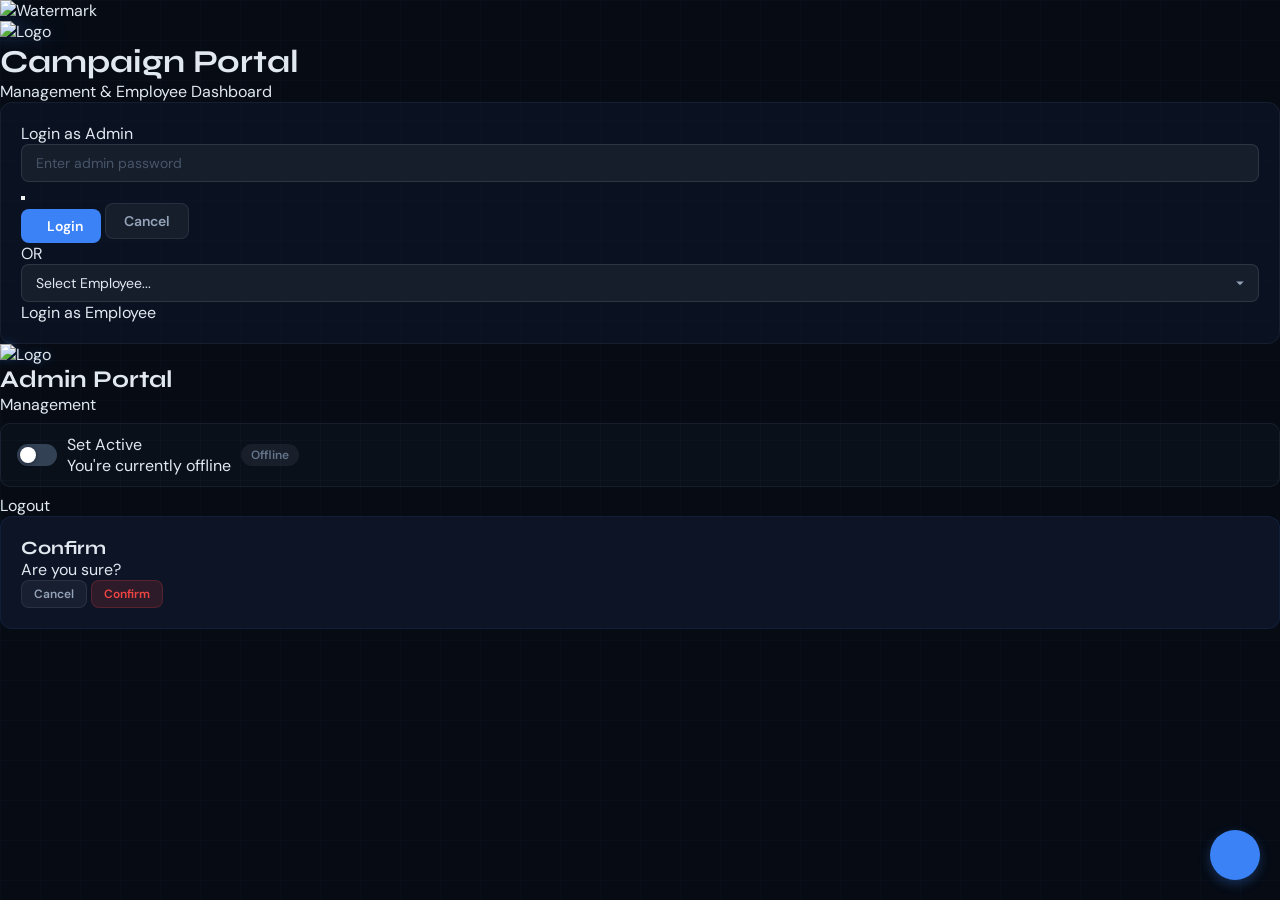
==== index.html @ 9f7673e8 "Update index.html" ====
<!DOCTYPE html>
<html lang="en" dir="ltr">
<head>
<meta charset="UTF-8">
<meta name="viewport" content="width=device-width, initial-scale=1.0, viewport-fit=cover">
<meta name="mobile-web-app-capable" content="yes">
<meta name="apple-mobile-web-app-capable" content="yes">
<meta name="apple-mobile-web-app-status-bar-style" content="black-translucent">
<title>Campaign Portal</title>
<link rel="icon" type="image/png" sizes="192x192" href="https://cdn.jsdelivr.net/gh/nationsskyreports-rgb/camp_portal@main/icon-192.png">
<link rel="apple-touch-icon" href="https://cdn.jsdelivr.net/gh/nationsskyreports-rgb/camp_portal@main/icon-192.png">
<script src="https://cdn.tailwindcss.com"></script>
<script src="https://unpkg.com/lucide@latest/dist/umd/lucide.js"></script>
<script src="https://cdn.jsdelivr.net/npm/@supabase/supabase-js@2"></script>
<script src="https://cdn.sheetjs.com/xlsx-0.20.1/package/dist/xlsx.full.min.js"></script>
<link href="https://fonts.googleapis.com/css2?family=DM+Sans:wght@300;400;500;600;700&family=Syne:wght@400;500;600;700;800&display=swap" rel="stylesheet">
<link rel="stylesheet" href="css/main.css">
</head>
<body class="grid-bg">

<div class="sidebar-overlay" id="sidebar-overlay" onclick="closeMobileSidebar()"></div>
<div class="mobile-menu-btn" id="mobile-menu-btn" onclick="openMobileSidebar()">
  <i data-lucide="menu" class="w-5 h-5 text-slate-300"></i>
</div>
<div id="mobile-topbar-title" style="display:none" class="fixed top-0 left-12 right-4 h-[52px] z-44 items-center justify-center pointer-events-none">
  <span class="text-sm font-bold text-white" style="font-family:'Syne',sans-serif" id="mobile-page-title">Campaign Portal</span>
</div>
<div id="toast-container" class="fixed top-4 right-4 z-[100] flex flex-col gap-2"></div>

<!-- LOGIN -->
<!-- ── App Loading Overlay ── -->
<div id="app-loading" style="position:fixed;inset:0;background:#0b1120;display:flex;flex-direction:column;align-items:center;justify-content:center;z-index:9999;transition:opacity .3s">
  <img src="icon-192.png" alt="NOS" style="width:60px;height:60px;border-radius:18px;margin-bottom:20px;box-shadow:0 4px 24px rgba(0,0,0,.4)">
  <div style="width:32px;height:32px;border:3px solid rgba(59,130,246,.2);border-top:3px solid #3b82f6;border-radius:50%;animation:spin .7s linear infinite"></div>
  <p style="color:#475569;font-size:12px;margin-top:14px;font-family:system-ui">Loading...</p>
</div>

<div id="login-screen" class="min-h-screen flex items-center justify-center p-4 relative overflow-hidden">
  <div class="absolute inset-0 flex items-center justify-center pointer-events-none opacity-[0.07] scale-[1.8] rotate-12">
    <img src="https://cdn.jsdelivr.net/gh/nationsskyreports-rgb/camp_portal@main/icon-512.png" alt="Watermark" class="w-full max-w-2xl object-contain" style="mix-blend-mode:lighten;">
  </div>
  <div class="w-full max-w-md fade-in relative z-10">
    <div class="text-center mb-10 flex flex-col items-center">
      <div class="relative mb-6">
        <div class="absolute inset-0 bg-blue-500/10 blur-2xl rounded-full scale-125"></div>
        <img src="https://cdn.jsdelivr.net/gh/nationsskyreports-rgb/camp_portal@main/icon-512.png" alt="Logo" class="relative w-24 h-24 object-contain" style="mix-blend-mode:lighten;filter:drop-shadow(0 0 10px rgba(59,130,246,0.4));">
      </div>
      <h1 class="text-4xl font-extrabold text-white mb-2 tracking-tight" style="font-family:'Syne',sans-serif">Campaign Portal</h1>
      <div class="h-1 w-12 bg-blue-500 rounded-full mb-3"></div>
      <p class="text-slate-400 text-xs font-medium uppercase tracking-[0.2em]">Management & Employee Dashboard</p>
    </div>
    <div class="card" style="background:rgba(13,22,40,0.7);backdrop-filter:blur(12px);-webkit-backdrop-filter:blur(12px);border:1px solid rgba(255,255,255,0.05);">
      <div class="space-y-3">
        <div id="admin-btn" onclick="showAdminPass()" class="w-full flex items-center justify-center gap-3 p-4 rounded-xl bg-gradient-to-r from-blue-600 to-blue-700 text-white font-semibold cursor-pointer hover:from-blue-500 hover:to-blue-600 transition-all hover:scale-[1.02] active:scale-[0.98]">
          <i data-lucide="shield-check" class="w-5 h-5"></i>Login as Admin
        </div>
        <div id="admin-pass-area" class="hidden space-y-2">
          <div class="relative">
            <input id="admin-pass-input" type="password" class="input pr-11" placeholder="Enter admin password" onkeydown="if(event.key==='Enter')loginAsAdmin()">
            <button type="button" onclick="togglePassVis()" class="absolute right-3 top-1/2 -translate-y-1/2 text-slate-400 hover:text-slate-200 transition-colors">
              <i data-lucide="eye" class="w-4 h-4" id="pass-eye-icon"></i>
            </button>
          </div>
          <div class="flex gap-2">
            <button class="btn btn-primary flex-1" onclick="loginAsAdmin()"><i data-lucide="log-in" class="w-4 h-4"></i>Login</button>
            <button class="btn btn-ghost" onclick="hideAdminPass()">Cancel</button>
          </div>
        </div>
        <div class="flex items-center gap-3 my-2"><div class="flex-1 h-px bg-white/10"></div><span class="text-xs text-slate-500">OR</span><div class="flex-1 h-px bg-white/10"></div></div>
        <select id="employee-select" class="input text-center"><option value="">Select Employee...</option></select>
        <div onclick="loginAsEmployee()" class="w-full flex items-center justify-center gap-3 p-4 rounded-xl bg-white/5 border border-white/10 text-slate-300 font-semibold cursor-pointer hover:bg-white/10 hover:text-white transition-all hover:scale-[1.02] active:scale-[0.98]">
          <i data-lucide="user" class="w-5 h-5"></i>Login as Employee
        </div>
      </div>
    </div>
  </div>
</div>

<!-- APP SHELL -->
<div id="app-shell" class="hidden min-h-screen flex">
  <aside id="sidebar" class="w-64 min-h-screen border-r border-white/5 bg-[#080e1a] flex flex-col fixed left-0 top-0 bottom-0 z-50">
    <div class="p-5 border-b border-white/5">
      <div class="flex items-center gap-3">
        <img src="https://cdn.jsdelivr.net/gh/nationsskyreports-rgb/camp_portal@main/icon-192.png" alt="Logo" class="w-9 h-9 object-contain" style="mix-blend-mode:lighten;filter:drop-shadow(0 0 4px rgba(59,130,246,0.3))">
        <div><h2 class="text-sm font-bold text-white leading-tight" id="sidebar-title">Admin Portal</h2><p class="text-[11px] text-slate-500" id="sidebar-subtitle">Management</p></div>
      </div>
    </div>
    <div id="active-toggle-area" class="hidden px-3 pt-3">
      <div id="active-toggle-btn" onclick="toggleActiveStatus()" class="active-toggle is-inactive">
        <div class="toggle-track off" id="toggle-track"><div class="toggle-thumb off" id="toggle-thumb"></div></div>
        <div class="flex-1 min-w-0">
          <p class="text-sm font-semibold" id="toggle-label">Set Active</p>
          <p class="text-[11px] text-slate-500" id="toggle-sublabel">You're currently offline</p>
        </div>
        <span class="badge" id="toggle-badge" style="background:rgba(100,116,139,0.15);color:#64748b">Offline</span>
      </div>
    </div>
    <nav id="sidebar-nav" class="flex-1 p-3 space-y-1 overflow-y-auto"></nav>
    <div class="p-4 border-t border-white/5">
      <div id="sidebar-user" class="flex items-center gap-3 mb-3"></div>
      <div onclick="logout()" class="flex items-center gap-2 text-slate-500 hover:text-red-400 cursor-pointer text-sm transition-colors">
        <i data-lucide="log-out" class="w-4 h-4"></i><span>Logout</span>
      </div>
    </div>
  </aside>
  <main id="main-content" class="flex-1 ml-64 p-6 min-h-screen"></main>
  <button onclick="toggleDarkMode()" class="mode-toggle" title="Toggle Dark/Light Mode"><i data-lucide="sun" class="w-6 h-6"></i></button>
</div>

<!-- CONFIRM DIALOG -->
<div id="confirm-overlay" class="hidden fixed inset-0 bg-black/60 z-[80] flex items-center justify-center p-4">
  <div class="card w-full max-w-sm border-red-500/20 fade-in">
    <h3 class="text-white font-bold mb-2" id="confirm-title">Confirm</h3>
    <p class="text-slate-400 text-sm mb-5" id="confirm-msg">Are you sure?</p>
    <div class="flex gap-2 justify-end">
      <button class="btn btn-ghost btn-sm" onclick="closeConfirm()">Cancel</button>
      <button class="btn btn-danger btn-sm" id="confirm-exec-btn" onclick="execConfirm()">Confirm</button>
    </div>
  </div>
</div>

<!-- COLUMN CONFIG MODAL -->
<div id="col-config-modal" class="modal-overlay" style="display:none" onclick="if(event.target===this)closeColConfig()">
  <div class="modal fade-in">
    <div class="modal-header">
      <h3 class="font-bold text-white">Configure Columns</h3>
      <button onclick="closeColConfig()" class="text-slate-400 hover:text-white"><i data-lucide="x" class="w-5 h-5"></i></button>
    </div>
    <div class="modal-body">
      <p class="text-xs text-slate-400 mb-4">Drag to reorder · Toggle visibility · Double-click label to rename</p>
      <div id="col-config-list" class="space-y-2 mb-6"></div>
      <div class="flex gap-2 flex-wrap">
        <button class="btn btn-primary flex-1" onclick="saveColConfig()"><i data-lucide="save" class="w-4 h-4"></i> Save Config</button>
        <button class="btn btn-ghost" onclick="addFormFieldsToConfig()" title="Add intake form fields to this config"><i data-lucide="file-input" class="w-4 h-4"></i> Add Form Fields</button>
        <button class="btn btn-ghost" onclick="addCustomColumn()"><i data-lucide="plus" class="w-4 h-4"></i> Add Column</button>
        <button class="btn btn-ghost" onclick="closeColConfig()">Cancel</button>
      </div>
    </div>
  </div>
</div>

<!-- JS FILES — Order matters! -->
<script src="js/config.js"></script>
<script src="js/state.js"></script>
<script src="js/utils.js"></script>
<script src="js/notifications.js"></script>
<script src="js/auth.js"></script>
<script src="js/columns.js"></script>
<script src="js/sidebar.js"></script>
<script src="js/page-dashboard.js"></script>
<script src="js/page-agent-performance.js"></script>
<script src="js/page-followup-reminders.js"></script>
<script src="js/page-campaigns.js"></script>
<script src="js/page-upload.js"></script>
<script src="js/page-qa.js"></script>
<script src="js/page-reports.js"></script>
<script src="js/page-team.js"></script>
<script src="js/page-clients.js"></script>
<script src="js/page-questions.js"></script>
<script src="js/page-notifications.js"></script>
<script src="js/page-cleanup.js"></script>
<script src="js/page-formtracking.js"></script>
<script src="js/audit.js"></script>
<script src="js/page-activity.js"></script>
<script src="js/page-teamqa.js"></script>
<script src="js/animations.js"></script>

<script>
// ── INIT ──
document.getElementById('mobile-menu-btn').style.display='none';

// Dark/Light mode on load
if(localStorage.getItem('darkMode')==='false'){
  document.body.classList.add('light-mode');
}

// Auto-refresh every 30s when logged in
setInterval(function(){
  if(!S.role)return;
  fetchAll().then(function(){
    buildSidebar();
    if(['dashboard','notifications','my-questions'].indexOf(S.currentPage)!==-1){
      renderPage();
    }
  });
},30000);

// Start
// Hide loading overlay
function hideLoader(){
  var el = document.getElementById('app-loading');
  if(!el) return;
  el.style.opacity = '0';
  el.style.pointerEvents = 'none';
  setTimeout(function(){ if(el) el.style.display='none'; }, 350);
}

// Safety fallback: if still loading after 6 seconds → show login
setTimeout(function(){
  var el = document.getElementById('app-loading');
  if(el && el.style.display !== 'none' && el.style.opacity !== '0'){
    hideLoader();
    var ls = document.getElementById('login-screen');
    if(ls) ls.classList.remove('hidden');
  }
}, 6000);

if (!restoreSession()) {
  initializeEmployeeList();
}
lucide.createIcons();
</script>
</body>
</html>
---- css/main.css ----
*{font-family:'DM Sans',sans-serif;margin:0;padding:0;box-sizing:border-box}
h1,h2,h3,h4,h5,h6{font-family:'Syne',sans-serif}
body{background:#060b14;color:#e2e8f0;min-height:100vh;overflow-x:hidden}
.card{background:rgba(13,22,40,0.95);border:1px solid rgba(59,130,246,0.1);border-radius:12px;padding:20px}
.card-hover{transition:all .2s ease}
.card-hover:hover{border-color:rgba(59,130,246,0.3);transform:translateY(-2px);box-shadow:0 12px 30px rgba(0,0,0,0.35)}
.badge{display:inline-flex;align-items:center;padding:3px 10px;border-radius:9999px;font-size:12px;font-weight:600;white-space:nowrap}
.badge-active{background:rgba(16,185,129,0.15);color:#10b981}
.badge-paused{background:rgba(245,158,11,0.15);color:#f59e0b}
.badge-ended{background:rgba(239,68,68,0.15);color:#ef4444}
.badge-new{background:rgba(59,130,246,0.15);color:#3b82f6}
.badge-contacted{background:rgba(139,92,246,0.15);color:#8b5cf6}
.badge-interested{background:rgba(245,158,11,0.15);color:#f59e0b}
.badge-closed{background:rgba(16,185,129,0.15);color:#10b981}
.badge-pending{background:rgba(245,158,11,0.15);color:#f59e0b}
.badge-answered{background:rgba(16,185,129,0.15);color:#10b981}
.btn{display:inline-flex;align-items:center;gap:8px;padding:8px 18px;border-radius:8px;font-weight:600;font-size:14px;cursor:pointer;border:none;transition:all 0.18s cubic-bezier(0.4,0,0.2,1);white-space:nowrap;position:relative;overflow:hidden}
.btn-primary{background:#3b82f6;color:#fff}
.btn-primary:hover{background:#2563eb;transform:translateY(-1px)}
.btn-success{background:#10b981;color:#fff}
.btn-success:hover{background:#059669}
.btn-danger{background:rgba(239,68,68,0.15);color:#ef4444;border:1px solid rgba(239,68,68,0.2)}
.btn-danger:hover{background:rgba(239,68,68,0.25)}
.btn-ghost{background:rgba(255,255,255,0.05);color:#94a3b8;border:1px solid rgba(255,255,255,0.08)}
.btn-ghost:hover{background:rgba(255,255,255,0.1);color:#e2e8f0}
.btn-sm{padding:5px 12px;font-size:12px}
.input{background:rgba(255,255,255,0.05);border:1px solid rgba(255,255,255,0.1);border-radius:8px;padding:9px 14px;color:#e2e8f0;font-size:14px;width:100%;outline:none;transition:border .2s}
.input:focus{border-color:#3b82f6}
.input::placeholder{color:#475569}
select.input{appearance:none;background-image:url("data:image/svg+xml,%3Csvg xmlns='http://www.w3.org/2000/svg' width='12' height='12' fill='%2394a3b8' viewBox='0 0 16 16'%3E%3Cpath d='M8 11L3 6h10z'/%3E%3C/svg%3E");background-repeat:no-repeat;background-position:right 12px center}
select.input option{background:#0d1628;color:#e2e8f0}
textarea.input{resize:vertical;min-height:70px}
.sidebar-item{display:flex;align-items:center;gap:12px;padding:10px 16px;border-radius:8px;cursor:pointer;transition:background 0.2s ease,color 0.2s ease,transform 0.15s ease;color:#64748b;font-size:14px;font-weight:500;border-left:3px solid transparent}
.sidebar-item:hover{background:rgba(255,255,255,0.05);color:#94a3b8;transform:translateX(2px)}
.sidebar-item.active{background:rgba(59,130,246,0.12);color:#3b82f6;border-left-color:#3b82f6}
.grid-bg{background-image:linear-gradient(rgba(59,130,246,0.03) 1px,transparent 1px),linear-gradient(90deg,rgba(59,130,246,0.03) 1px,transparent 1px);background-size:40px 40px}
.stat-card{position:relative;overflow:hidden}
.stat-card{transition:transform 0.2s ease,box-shadow 0.2s ease;cursor:default}
.stat-card:hover{transform:translateY(-2px);box-shadow:0 8px 30px rgba(0,0,0,0.3)}
.stat-card::after{content:'';position:absolute;top:-20px;right:-20px;width:80px;height:80px;border-radius:50%;opacity:0.08}
.stat-card.blue::after{background:#3b82f6}
.stat-card.green::after{background:#10b981}
.stat-card.amber::after{background:#f59e0b}
.stat-card.red::after{background:#ef4444}
.toast{padding:12px 20px;border-radius:10px;font-size:14px;font-weight:500;animation:slideIn 0.35s cubic-bezier(0.34,1.56,0.64,1);box-shadow:0 8px 32px rgba(0,0,0,0.45);max-width:360px;backdrop-filter:blur(8px)}
@keyframes slideIn{from{transform:translateX(100%);opacity:0}to{transform:translateX(0);opacity:1}}
@keyframes fadeIn{from{opacity:0;transform:translateY(10px)}to{opacity:1;transform:translateY(0)}}
.fade-in{animation:fadeIn .35s cubic-bezier(0.4,0,0.2,1) forwards}
@keyframes ripple{to{transform:scale(4);opacity:0}}
@keyframes numPop{0%{transform:scale(0.7);opacity:0}60%{transform:scale(1.12)}100%{transform:scale(1);opacity:1}}
@keyframes slideIn{from{transform:translateX(110%);opacity:0}to{transform:translateX(0);opacity:1}}
@keyframes slideOut{from{transform:translateX(0);opacity:1}to{transform:translateX(110%);opacity:0}}
@keyframes spinIn{from{transform:rotate(-10deg) scale(0.95);opacity:0}to{transform:rotate(0) scale(1);opacity:1}}
.table-row{transition:background .15s}
.table-row:hover{background:rgba(255,255,255,0.03)}
.avatar{display:inline-flex;align-items:center;justify-content:center;border-radius:50%;font-weight:700;font-size:13px;color:#fff;flex-shrink:0}
.presence-dot{width:8px;height:8px;border-radius:50%;display:inline-block}
.presence-online{background:#10b981;box-shadow:0 0 6px rgba(16,185,129,0.5)}
.presence-offline{background:#475569}
.active-toggle{display:flex;align-items:center;gap:10px;padding:10px 16px;border-radius:10px;cursor:pointer;transition:all .25s;margin:8px 0;border:1px solid}
.active-toggle.is-active{background:rgba(16,185,129,0.08);border-color:rgba(16,185,129,0.25)}
.active-toggle.is-inactive{background:rgba(100,116,139,0.05);border-color:rgba(100,116,139,0.15)}
.toggle-track{width:40px;height:22px;border-radius:999px;transition:all .25s;position:relative;flex-shrink:0}
.toggle-track.on{background:#10b981}
.toggle-track.off{background:#334155}
.toggle-thumb{position:absolute;top:3px;width:16px;height:16px;border-radius:50%;background:#fff;transition:all .25s;box-shadow:0 1px 4px rgba(0,0,0,0.4)}
.toggle-thumb.on{left:21px}
.toggle-thumb.off{left:3px}
.col-config-item{display:flex;align-items:center;gap:8px;padding:8px 12px;background:rgba(255,255,255,0.03);border:1px solid rgba(255,255,255,0.07);border-radius:8px;cursor:grab;transition:all .15s;user-select:none}
.col-config-item:hover{background:rgba(255,255,255,0.06);border-color:rgba(59,130,246,0.2)}
.col-config-item.dragging{opacity:0.4;cursor:grabbing}
.col-config-item.drag-over{border-color:#3b82f6;background:rgba(59,130,246,0.08)}
.upload-tbl{width:100%;border-collapse:separate;border-spacing:0}
.upload-tbl th{padding:8px 12px;text-align:left;font-size:11px;font-weight:700;text-transform:uppercase;letter-spacing:.05em;color:#64748b;background:rgba(255,255,255,0.02);border-bottom:1px solid rgba(255,255,255,0.06);white-space:nowrap}
.upload-tbl td{padding:6px 8px;border-bottom:1px solid rgba(255,255,255,0.04)}
.upload-tbl tr:last-child td{border-bottom:none}
.modal-overlay{position:fixed;inset:0;background:rgba(0,0,0,0.7);z-index:90;display:flex;align-items:center;justify-content:center;padding:16px}
.modal{background:#0d1628;border:1px solid rgba(59,130,246,0.15);border-radius:16px;width:100%;max-width:640px;max-height:90vh;overflow-y:auto}
.modal-header{padding:20px 24px 16px;border-bottom:1px solid rgba(255,255,255,0.06);display:flex;align-items:center;justify-content:space-between}
.modal-body{padding:20px 24px}
::-webkit-scrollbar{width:6px}
::-webkit-scrollbar-track{background:transparent}
::-webkit-scrollbar-thumb{background:rgba(255,255,255,0.1);border-radius:3px}
::-webkit-scrollbar-thumb:hover{background:rgba(255,255,255,0.2)}
.client-card{cursor:pointer;transition:all .2s}
.client-card:hover{border-color:rgba(59,130,246,0.25)}
/* Outcome & Mood buttons */
.outcome-btn{display:inline-flex;align-items:center;gap:5px;padding:6px 12px;border-radius:8px;border:2px solid rgba(0,0,0,0.1);background:rgba(0,0,0,0.04);cursor:pointer;font-size:12px;font-weight:500;color:#475569;transition:all .15s;white-space:nowrap}
.outcome-btn:hover{background:rgba(0,0,0,0.08);color:#1e293b}
.outcome-btn.selected-answered{border-color:#10b981;background:rgba(16,185,129,0.1);color:#10b981}
.outcome-btn.selected-no_answer{border-color:#f59e0b;background:rgba(245,158,11,0.1);color:#f59e0b}
.outcome-btn.selected-wrong_number{border-color:#ef4444;background:rgba(239,68,68,0.1);color:#ef4444}
.mood-btn{font-size:20px;padding:4px 10px;border-radius:8px;border:2px solid transparent;background:rgba(0,0,0,0.04);cursor:pointer;transition:all .15s}
.mood-btn:hover{background:rgba(0,0,0,0.08)}
.mood-btn.selected-interested{border-color:#10b981;background:rgba(16,185,129,0.1)}
.mood-btn.selected-neutral{border-color:#f59e0b;background:rgba(245,158,11,0.1)}
.mood-btn.selected-refused{border-color:#ef4444;background:rgba(239,68,68,0.1)}
/* Dark mode overrides for outcome/mood buttons */
body:not(.light-mode) .outcome-btn{border-color:rgba(255,255,255,0.1);background:rgba(255,255,255,0.04);color:#94a3b8}
body:not(.light-mode) .outcome-btn:hover{background:rgba(255,255,255,0.08);color:#e2e8f0}
body:not(.light-mode) .outcome-btn.selected-answered{border-color:#10b981;background:rgba(16,185,129,0.15);color:#10b981}
body:not(.light-mode) .outcome-btn.selected-no_answer{border-color:#f59e0b;background:rgba(245,158,11,0.15);color:#f59e0b}
body:not(.light-mode) .outcome-btn.selected-wrong_number{border-color:#ef4444;background:rgba(239,68,68,0.15);color:#ef4444}
body:not(.light-mode) .mood-btn{background:rgba(255,255,255,0.04)}
body:not(.light-mode) .mood-btn:hover{background:rgba(255,255,255,0.08)}
body:not(.light-mode) .mood-btn.selected-interested{border-color:#10b981;background:rgba(16,185,129,0.15)}
body:not(.light-mode) .mood-btn.selected-neutral{border-color:#f59e0b;background:rgba(245,158,11,0.15)}
body:not(.light-mode) .mood-btn.selected-refused{border-color:#ef4444;background:rgba(239,68,68,0.15)}
#sidebar{transition:transform .25s ease}
.sidebar-overlay{display:none;position:fixed;inset:0;background:rgba(0,0,0,0.6);z-index:40}
.progress-bar{width:100%;height:8px;background:rgba(255,255,255,0.1);border-radius:4px;overflow:hidden;margin-top:8px}
.progress-fill{height:100%;background:linear-gradient(90deg,#3b82f6,#10b981);border-radius:4px;transition:width .3s ease}
.mode-toggle{position:fixed;bottom:20px;right:20px;width:50px;height:50px;border-radius:50%;background:#3b82f6;border:none;cursor:pointer;display:flex;align-items:center;justify-content:center;color:#fff;font-size:20px;z-index:40;transition:all .2s;box-shadow:0 4px 12px rgba(59,130,246,0.3)}
.mode-toggle:hover{transform:scale(1.1);box-shadow:0 6px 16px rgba(59,130,246,0.4)}
#main-content{min-width:0;max-width:100%}
.card{min-width:0;max-width:100%}
.tbl-wrap{overflow-x:auto;-webkit-overflow-scrolling:touch;border-radius:8px;max-width:100%}
.tbl-wrap table{min-width:500px}
.mobile-menu-btn{display:none;position:fixed;top:14px;left:14px;z-index:45;background:#0d1628;border:1px solid rgba(255,255,255,0.1);border-radius:8px;padding:8px;cursor:pointer;align-items:center;justify-content:center}
/* Light Mode */
body.light-mode{background:#f0f4f8;color:#1e293b}
body.light-mode .card{background:#fff;border-color:rgba(59,130,246,0.15);box-shadow:0 1px 6px rgba(0,0,0,0.06)}
body.light-mode .input{background:#f8fafc;border-color:rgba(0,0,0,0.12);color:#1e293b}
body.light-mode .input::placeholder{color:#94a3b8}
body.light-mode select.input option{background:#fff;color:#1e293b}
body.light-mode .btn-ghost{background:rgba(0,0,0,0.04);color:#475569;border-color:rgba(0,0,0,0.1)}
body.light-mode #sidebar{background:#1e293b;border-color:rgba(255,255,255,0.08)}
body.light-mode .sidebar-item{color:rgba(255,255,255,0.55)}
body.light-mode .sidebar-item:hover{background:rgba(255,255,255,0.08);color:rgba(255,255,255,0.85)}
body.light-mode .sidebar-item.active{background:rgba(59,130,246,0.25);color:#93c5fd}
body.light-mode #sidebar-title{color:#fff}
body.light-mode #sidebar-subtitle{color:rgba(255,255,255,0.4)}
body.light-mode .modal{background:#fff;border-color:rgba(59,130,246,0.2)}
body.light-mode .text-white{color:#0f172a!important}
body.light-mode #sidebar .text-white{color:#fff!important}
body.light-mode .table-row:hover{background:rgba(59,130,246,0.05)!important}

/* ── Light Mode: Text Contrast Fixes ── */
body.light-mode .text-slate-300{color:#1e293b!important}
body.light-mode .text-slate-400{color:#334155!important}
body.light-mode .text-slate-500{color:#475569!important}
body.light-mode .text-slate-600{color:#334155!important}
body.light-mode .text-violet-400{color:#7c3aed!important}
body.light-mode .text-emerald-400{color:#059669!important}
body.light-mode .text-blue-400{color:#2563eb!important}
body.light-mode .text-2xl{color:#0f172a}
body.light-mode .font-bold{color:inherit}
body.light-mode .font-semibold{color:inherit}
/* Table cells */
body.light-mode table td{color:#1e293b!important}
body.light-mode table th{color:#475569!important}
/* Stats bar badges */
body.light-mode [style*="color:#818cf8"]{color:#4f46e5!important}
body.light-mode [style*="color:#94a3b8"]{color:#475569!important}
/* Header sub-text */
body.light-mode #main-content p.text-slate-400,
body.light-mode #main-content p.text-slate-500{color:#475569!important}
/* Client card */
body.light-mode .client-card{background:#fff;border-color:rgba(0,0,0,0.08)}
body.light-mode .client-card:hover{border-color:rgba(59,130,246,0.35)}
/* Section labels, xs text */
body.light-mode .text-xs{color:#475569}
body.light-mode .text-sm{color:#1e293b}
/* Expanded client detail fields */
body.light-mode .border-white\/5{border-color:rgba(0,0,0,0.07)!important}
body.light-mode .border-white\/\[0\.03\]{border-color:rgba(0,0,0,0.05)!important}
body.light-mode .bg-white\/\[0\.02\]{background:rgba(0,0,0,0.02)!important}
body.light-mode .bg-white\/5{background:rgba(0,0,0,0.03)!important}
body.light-mode .bg-blue-500\/10{background:rgba(59,130,246,0.1)!important}
/* Contact history note text */
body.light-mode p.text-slate-300{color:#1e293b!important}
/* Stat cards total number */
body.light-mode .card p.text-2xl{color:#0f172a!important}
/* Section dividers */
body.light-mode .border-b{border-color:rgba(0,0,0,0.08)!important}
body.light-mode .border-white\/10{border-color:rgba(0,0,0,0.08)!important}

body{--dropdown-bg:#0d1628;--text-primary:#ffffff;}
body.light-mode{--dropdown-bg:#ffffff;--text-primary:#0f172a;}
/* Responsive */
@media(max-width:768px){
  #sidebar{transform:translateX(-100%);z-index:50}
  #sidebar.open{transform:translateX(0)}
  .sidebar-overlay.open{display:block}
  #main-content{margin-left:0!important;padding:70px 12px 24px!important}
  .mobile-menu-btn{display:flex!important}
  .card{padding:14px}
  .btn{padding:7px 12px;font-size:13px}
  .btn-sm{padding:4px 10px;font-size:11px}
  .input{font-size:16px!important}
  .modal{max-width:100%;margin:0;border-radius:12px 12px 0 0;position:fixed;bottom:0;left:0;right:0;max-height:90vh}
  .modal-overlay{align-items:flex-end;padding:0}
  .mode-toggle{bottom:80px}
  body::before{content:'';position:fixed;top:0;left:0;right:0;height:52px;background:#080e1a;border-bottom:1px solid rgba(255,255,255,0.05);z-index:44}
}
@media(min-width:769px) and (max-width:1200px){
  #main-content{padding:24px 20px}
  .dash-mid-grid{grid-template-columns:1fr!important}
}
@media(min-width:1200px){
  .dash-mid-grid{grid-template-columns:2fr 1fr!important}
}
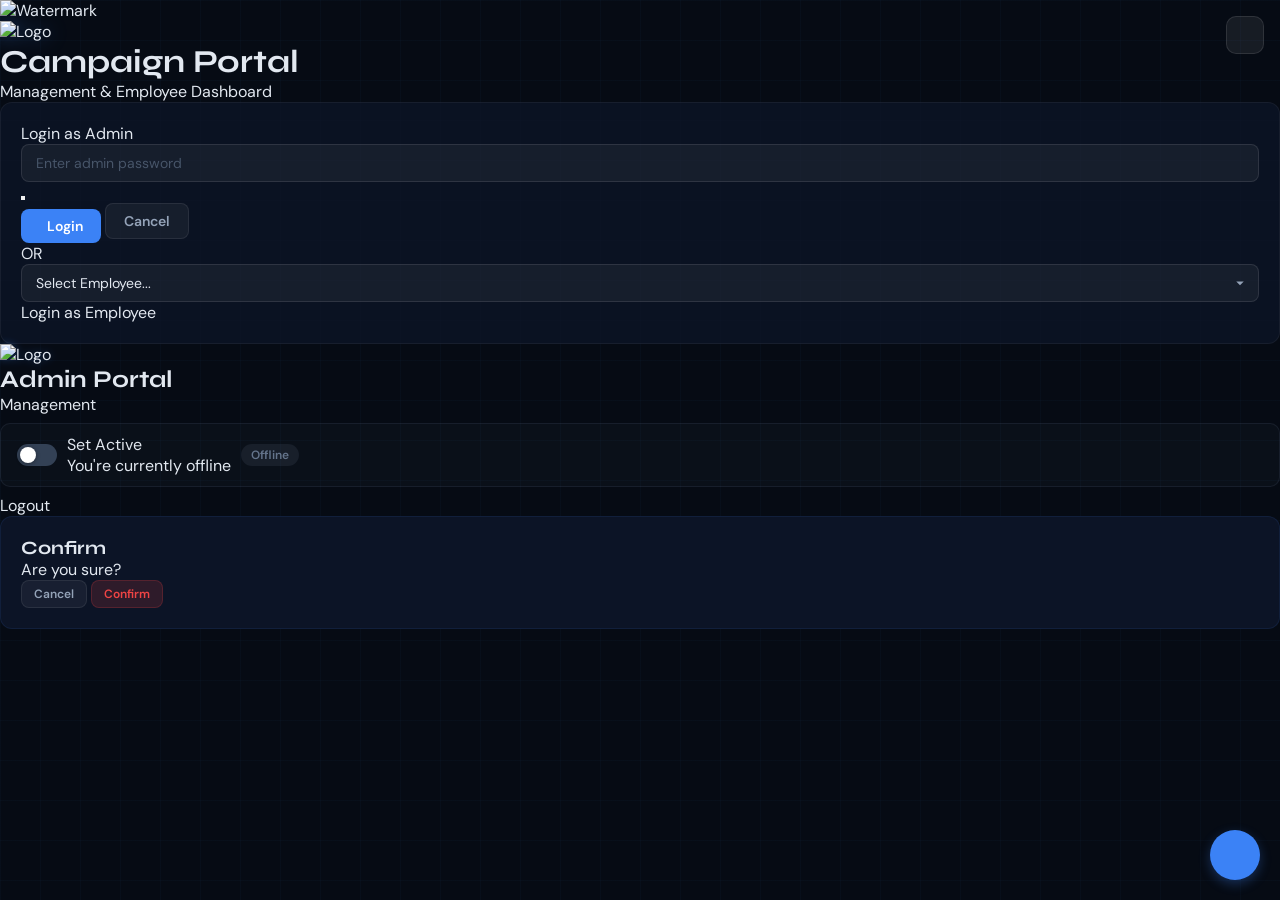
==== commit 707a5b92: "Update index.html" ====
--- a/index.html
+++ b/index.html
@@ -105,6 +105,7 @@
   </aside>
   <main id="main-content" class="flex-1 ml-64 p-6 min-h-screen"></main>
   <button onclick="toggleDarkMode()" class="mode-toggle" title="Toggle Dark/Light Mode"><i data-lucide="sun" class="w-6 h-6"></i></button>
+  <button onclick="hardRefresh()" class="refresh-btn" title="Refresh Data"><i data-lucide="refresh-cw" class="w-5 h-5"></i></button>
 </div>
 
 <!-- CONFIRM DIALOG -->
@@ -159,10 +160,10 @@
 <script src="js/page-questions.js"></script>
 <script src="js/page-notifications.js"></script>
 <script src="js/page-cleanup.js"></script>
-<script src="js/page-formtracking.js"></script>
-<script src="js/audit.js"></script>
+  <script src="js/page-formtracking.js"></script>
+  <script src="js/audit.js"></script>
 <script src="js/page-activity.js"></script>
-<script src="js/page-teamqa.js"></script>
+  <script src="js/page-teamqa.js"></script>
 <script src="js/animations.js"></script>
 
 <script>
@@ -195,15 +196,14 @@
   setTimeout(function(){ if(el) el.style.display='none'; }, 350);
 }
 
-// Safety fallback: if still loading after 6 seconds → show login
+// Safety fallback: hide loader after 10s max (don't touch login state)
 setTimeout(function(){
   var el = document.getElementById('app-loading');
-  if(el && el.style.display !== 'none' && el.style.opacity !== '0'){
-    hideLoader();
-    var ls = document.getElementById('login-screen');
-    if(ls) ls.classList.remove('hidden');
+  if(el && el.style.display !== 'none'){
+    el.style.opacity = '0';
+    el.style.display = 'none';
   }
-}, 6000);
+}, 10000);
 
 if (!restoreSession()) {
   initializeEmployeeList();
--- a/css/main.css
+++ b/css/main.css
@@ -84,37 +84,62 @@
 ::-webkit-scrollbar-thumb:hover{background:rgba(255,255,255,0.2)}
 .client-card{cursor:pointer;transition:all .2s}
 .client-card:hover{border-color:rgba(59,130,246,0.25)}
-/* Outcome & Mood buttons */
-.outcome-btn{display:inline-flex;align-items:center;gap:5px;padding:6px 12px;border-radius:8px;border:2px solid rgba(0,0,0,0.1);background:rgba(0,0,0,0.04);cursor:pointer;font-size:12px;font-weight:500;color:#475569;transition:all .15s;white-space:nowrap}
-.outcome-btn:hover{background:rgba(0,0,0,0.08);color:#1e293b}
-.outcome-btn.selected-answered{border-color:#10b981;background:rgba(16,185,129,0.1);color:#10b981}
-.outcome-btn.selected-no_answer{border-color:#f59e0b;background:rgba(245,158,11,0.1);color:#f59e0b}
-.outcome-btn.selected-wrong_number{border-color:#ef4444;background:rgba(239,68,68,0.1);color:#ef4444}
-.mood-btn{font-size:20px;padding:4px 10px;border-radius:8px;border:2px solid transparent;background:rgba(0,0,0,0.04);cursor:pointer;transition:all .15s}
-.mood-btn:hover{background:rgba(0,0,0,0.08)}
-.mood-btn.selected-interested{border-color:#10b981;background:rgba(16,185,129,0.1)}
-.mood-btn.selected-neutral{border-color:#f59e0b;background:rgba(245,158,11,0.1)}
-.mood-btn.selected-refused{border-color:#ef4444;background:rgba(239,68,68,0.1)}
-/* Dark mode overrides for outcome/mood buttons */
-body:not(.light-mode) .outcome-btn{border-color:rgba(255,255,255,0.1);background:rgba(255,255,255,0.04);color:#94a3b8}
-body:not(.light-mode) .outcome-btn:hover{background:rgba(255,255,255,0.08);color:#e2e8f0}
-body:not(.light-mode) .outcome-btn.selected-answered{border-color:#10b981;background:rgba(16,185,129,0.15);color:#10b981}
-body:not(.light-mode) .outcome-btn.selected-no_answer{border-color:#f59e0b;background:rgba(245,158,11,0.15);color:#f59e0b}
-body:not(.light-mode) .outcome-btn.selected-wrong_number{border-color:#ef4444;background:rgba(239,68,68,0.15);color:#ef4444}
-body:not(.light-mode) .mood-btn{background:rgba(255,255,255,0.04)}
-body:not(.light-mode) .mood-btn:hover{background:rgba(255,255,255,0.08)}
-body:not(.light-mode) .mood-btn.selected-interested{border-color:#10b981;background:rgba(16,185,129,0.15)}
-body:not(.light-mode) .mood-btn.selected-neutral{border-color:#f59e0b;background:rgba(245,158,11,0.15)}
-body:not(.light-mode) .mood-btn.selected-refused{border-color:#ef4444;background:rgba(239,68,68,0.15)}
+/* ── Outcome & Mood buttons (edit history) ── */
+.outcome-btn{display:inline-flex;align-items:center;gap:5px;padding:7px 14px;border-radius:8px;border:2px solid rgba(255,255,255,0.12);background:rgba(255,255,255,0.05);cursor:pointer;font-size:13px;font-weight:600;color:#94a3b8;transition:all .15s;white-space:nowrap}
+.outcome-btn:hover{background:rgba(255,255,255,0.1);color:#e2e8f0;border-color:rgba(255,255,255,0.2)}
+.outcome-btn.selected-answered{border-color:#10b981;background:rgba(16,185,129,0.15);color:#34d399}
+.outcome-btn.selected-no_answer{border-color:#f59e0b;background:rgba(245,158,11,0.15);color:#fbbf24}
+.outcome-btn.selected-wrong_number{border-color:#ef4444;background:rgba(239,68,68,0.15);color:#f87171}
+.mood-btn{font-size:20px;padding:5px 12px;border-radius:8px;border:2px solid transparent;background:rgba(255,255,255,0.05);cursor:pointer;transition:all .15s}
+.mood-btn:hover{background:rgba(255,255,255,0.1)}
+.mood-btn.selected-interested{border-color:#10b981;background:rgba(16,185,129,0.15)}
+.mood-btn.selected-neutral{border-color:#f59e0b;background:rgba(245,158,11,0.15)}
+.mood-btn.selected-refused{border-color:#ef4444;background:rgba(239,68,68,0.15)}
+/* Light mode — edit history buttons */
+body.light-mode .outcome-btn{border-color:rgba(0,0,0,0.12);background:rgba(0,0,0,0.04);color:#475569}
+body.light-mode .outcome-btn:hover{background:rgba(0,0,0,0.08);color:#1e293b;border-color:rgba(0,0,0,0.2)}
+body.light-mode .outcome-btn.selected-answered{border-color:#059669;background:rgba(16,185,129,0.12);color:#059669}
+body.light-mode .outcome-btn.selected-no_answer{border-color:#b45309;background:rgba(245,158,11,0.12);color:#b45309}
+body.light-mode .outcome-btn.selected-wrong_number{border-color:#dc2626;background:rgba(239,68,68,0.12);color:#dc2626}
+body.light-mode .mood-btn{background:rgba(0,0,0,0.04)}
+body.light-mode .mood-btn:hover{background:rgba(0,0,0,0.08)}
+body.light-mode .mood-btn.selected-interested{border-color:#059669;background:rgba(16,185,129,0.12)}
+body.light-mode .mood-btn.selected-neutral{border-color:#b45309;background:rgba(245,158,11,0.12)}
+body.light-mode .mood-btn.selected-refused{border-color:#dc2626;background:rgba(239,68,68,0.12)}
+/* ── Contact Flow buttons (cf-main / cf-sub / cf-mood) ── */
+.cf-main{flex:1;display:inline-flex;align-items:center;justify-content:center;gap:6px;padding:10px 16px;border-radius:10px;cursor:pointer;font-size:14px;font-weight:700;border:2px solid transparent;transition:all .15s}
+.cf-main.cf-contacted{background:rgba(139,92,246,.12);border-color:rgba(139,92,246,.35);color:#a78bfa}
+.cf-main.cf-closed{background:rgba(16,185,129,.1);border-color:rgba(16,185,129,.3);color:#34d399}
+.cf-sub{display:inline-flex;align-items:center;gap:5px;padding:8px 14px;border-radius:8px;cursor:pointer;font-size:13px;font-weight:600;border:2px solid transparent;transition:all .15s}
+.cf-sub.cf-answered{background:rgba(16,185,129,.1);border-color:rgba(16,185,129,.3);color:#34d399}
+.cf-sub.cf-no-answer{background:rgba(245,158,11,.1);border-color:rgba(245,158,11,.3);color:#fbbf24}
+.cf-sub.cf-wrong{background:rgba(239,68,68,.1);border-color:rgba(239,68,68,.3);color:#f87171}
+.cf-mood{display:inline-flex;align-items:center;gap:6px;padding:8px 14px;border-radius:10px;cursor:pointer;font-size:13px;font-weight:600;border:2px solid transparent;transition:all .15s}
+.cf-mood.cf-satisfied{background:rgba(16,185,129,.1);border-color:rgba(16,185,129,.3);color:#34d399}
+.cf-mood.cf-normal{background:rgba(245,158,11,.1);border-color:rgba(245,158,11,.3);color:#fbbf24}
+.cf-mood.cf-refused{background:rgba(239,68,68,.1);border-color:rgba(239,68,68,.3);color:#f87171}
+/* Light mode — contact flow buttons */
+body.light-mode .cf-main.cf-contacted{color:#7c3aed;background:rgba(139,92,246,.08);border-color:rgba(139,92,246,.3)}
+body.light-mode .cf-main.cf-closed{color:#059669;background:rgba(16,185,129,.08);border-color:rgba(16,185,129,.3)}
+body.light-mode .cf-sub.cf-answered{color:#059669;background:rgba(16,185,129,.08);border-color:rgba(16,185,129,.3)}
+body.light-mode .cf-sub.cf-no-answer{color:#b45309;background:rgba(245,158,11,.08);border-color:rgba(245,158,11,.3)}
+body.light-mode .cf-sub.cf-wrong{color:#dc2626;background:rgba(239,68,68,.08);border-color:rgba(239,68,68,.3)}
+body.light-mode .cf-mood.cf-satisfied{color:#059669;background:rgba(16,185,129,.08);border-color:rgba(16,185,129,.3)}
+body.light-mode .cf-mood.cf-normal{color:#b45309;background:rgba(245,158,11,.08);border-color:rgba(245,158,11,.3)}
+body.light-mode .cf-mood.cf-refused{color:#dc2626;background:rgba(239,68,68,.08);border-color:rgba(239,68,68,.3)}
 #sidebar{transition:transform .25s ease}
 .sidebar-overlay{display:none;position:fixed;inset:0;background:rgba(0,0,0,0.6);z-index:40}
 .progress-bar{width:100%;height:8px;background:rgba(255,255,255,0.1);border-radius:4px;overflow:hidden;margin-top:8px}
 .progress-fill{height:100%;background:linear-gradient(90deg,#3b82f6,#10b981);border-radius:4px;transition:width .3s ease}
 .mode-toggle{position:fixed;bottom:20px;right:20px;width:50px;height:50px;border-radius:50%;background:#3b82f6;border:none;cursor:pointer;display:flex;align-items:center;justify-content:center;color:#fff;font-size:20px;z-index:40;transition:all .2s;box-shadow:0 4px 12px rgba(59,130,246,0.3)}
 .mode-toggle:hover{transform:scale(1.1);box-shadow:0 6px 16px rgba(59,130,246,0.4)}
+.refresh-btn{position:fixed;top:16px;right:16px;width:38px;height:38px;border-radius:10px;background:rgba(255,255,255,0.07);border:1px solid rgba(255,255,255,0.1);cursor:pointer;display:flex;align-items:center;justify-content:center;color:#94a3b8;z-index:45;transition:all .2s}
+.refresh-btn:hover{background:rgba(255,255,255,0.12);color:#e2e8f0;border-color:rgba(255,255,255,0.2)}
+body.light-mode .refresh-btn{background:rgba(0,0,0,0.05);border-color:rgba(0,0,0,0.1);color:#64748b}
+body.light-mode .refresh-btn:hover{background:rgba(0,0,0,0.09);color:#1e293b}
 #main-content{min-width:0;max-width:100%}
 .card{min-width:0;max-width:100%}
-.tbl-wrap{overflow-x:auto;-webkit-overflow-scrolling:touch;border-radius:8px;max-width:100%}
+.tbl-wrap{overflow:auto;-webkit-overflow-scrolling:touch;border-radius:8px;max-width:100%;max-height:70vh}
 .tbl-wrap table{min-width:500px}
 .mobile-menu-btn{display:none;position:fixed;top:14px;left:14px;z-index:45;background:#0d1628;border:1px solid rgba(255,255,255,0.1);border-radius:8px;padding:8px;cursor:pointer;align-items:center;justify-content:center}
 /* Light Mode */
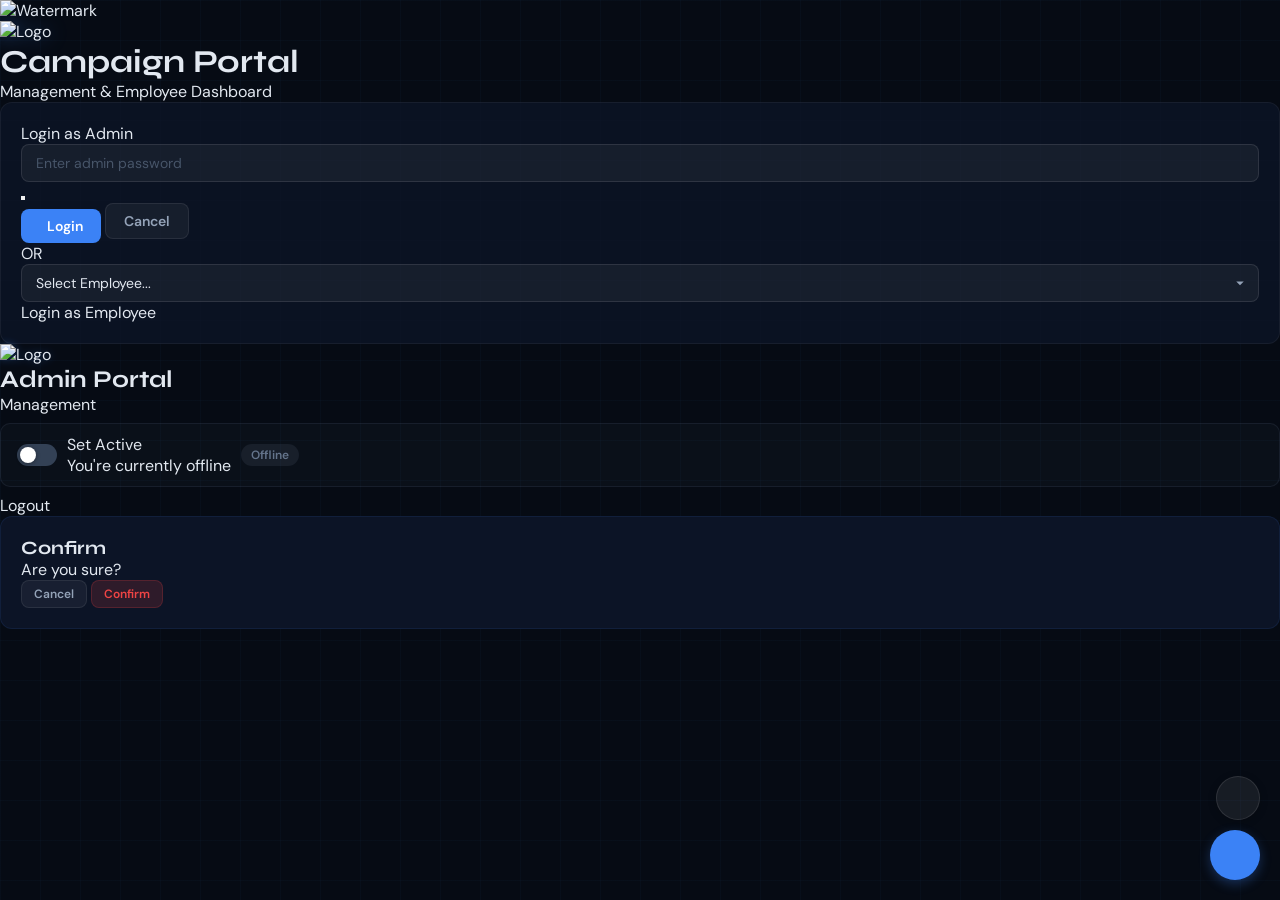
==== commit 110924c5: "Update index.html" ====
--- a/index.html
+++ b/index.html
@@ -152,6 +152,7 @@
 <script src="js/page-agent-performance.js"></script>
 <script src="js/page-followup-reminders.js"></script>
 <script src="js/page-campaigns.js"></script>
+<script src="js/page-scripts.js"></script>
 <script src="js/page-upload.js"></script>
 <script src="js/page-qa.js"></script>
 <script src="js/page-reports.js"></script>
--- a/css/main.css
+++ b/css/main.css
@@ -133,10 +133,10 @@
 .progress-fill{height:100%;background:linear-gradient(90deg,#3b82f6,#10b981);border-radius:4px;transition:width .3s ease}
 .mode-toggle{position:fixed;bottom:20px;right:20px;width:50px;height:50px;border-radius:50%;background:#3b82f6;border:none;cursor:pointer;display:flex;align-items:center;justify-content:center;color:#fff;font-size:20px;z-index:40;transition:all .2s;box-shadow:0 4px 12px rgba(59,130,246,0.3)}
 .mode-toggle:hover{transform:scale(1.1);box-shadow:0 6px 16px rgba(59,130,246,0.4)}
-.refresh-btn{position:fixed;top:16px;right:16px;width:38px;height:38px;border-radius:10px;background:rgba(255,255,255,0.07);border:1px solid rgba(255,255,255,0.1);cursor:pointer;display:flex;align-items:center;justify-content:center;color:#94a3b8;z-index:45;transition:all .2s}
-.refresh-btn:hover{background:rgba(255,255,255,0.12);color:#e2e8f0;border-color:rgba(255,255,255,0.2)}
-body.light-mode .refresh-btn{background:rgba(0,0,0,0.05);border-color:rgba(0,0,0,0.1);color:#64748b}
-body.light-mode .refresh-btn:hover{background:rgba(0,0,0,0.09);color:#1e293b}
+.refresh-btn{position:fixed;bottom:80px;right:20px;width:44px;height:44px;border-radius:50%;background:rgba(255,255,255,0.07);border:1px solid rgba(255,255,255,0.1);cursor:pointer;display:flex;align-items:center;justify-content:center;color:#94a3b8;z-index:40;transition:all .2s;box-shadow:0 2px 8px rgba(0,0,0,0.2)}
+.refresh-btn:hover{background:rgba(255,255,255,0.14);color:#e2e8f0;border-color:rgba(255,255,255,0.2);transform:scale(1.08)}
+body.light-mode .refresh-btn{background:rgba(0,0,0,0.06);border-color:rgba(0,0,0,0.12);color:#64748b;box-shadow:0 2px 8px rgba(0,0,0,0.1)}
+body.light-mode .refresh-btn:hover{background:rgba(0,0,0,0.1);color:#1e293b}
 #main-content{min-width:0;max-width:100%}
 .card{min-width:0;max-width:100%}
 .tbl-wrap{overflow:auto;-webkit-overflow-scrolling:touch;border-radius:8px;max-width:100%;max-height:70vh}
@@ -216,6 +216,7 @@
   .modal{max-width:100%;margin:0;border-radius:12px 12px 0 0;position:fixed;bottom:0;left:0;right:0;max-height:90vh}
   .modal-overlay{align-items:flex-end;padding:0}
   .mode-toggle{bottom:80px}
+  .refresh-btn{bottom:136px}
   body::before{content:'';position:fixed;top:0;left:0;right:0;height:52px;background:#080e1a;border-bottom:1px solid rgba(255,255,255,0.05);z-index:44}
 }
 @media(min-width:769px) and (max-width:1200px){
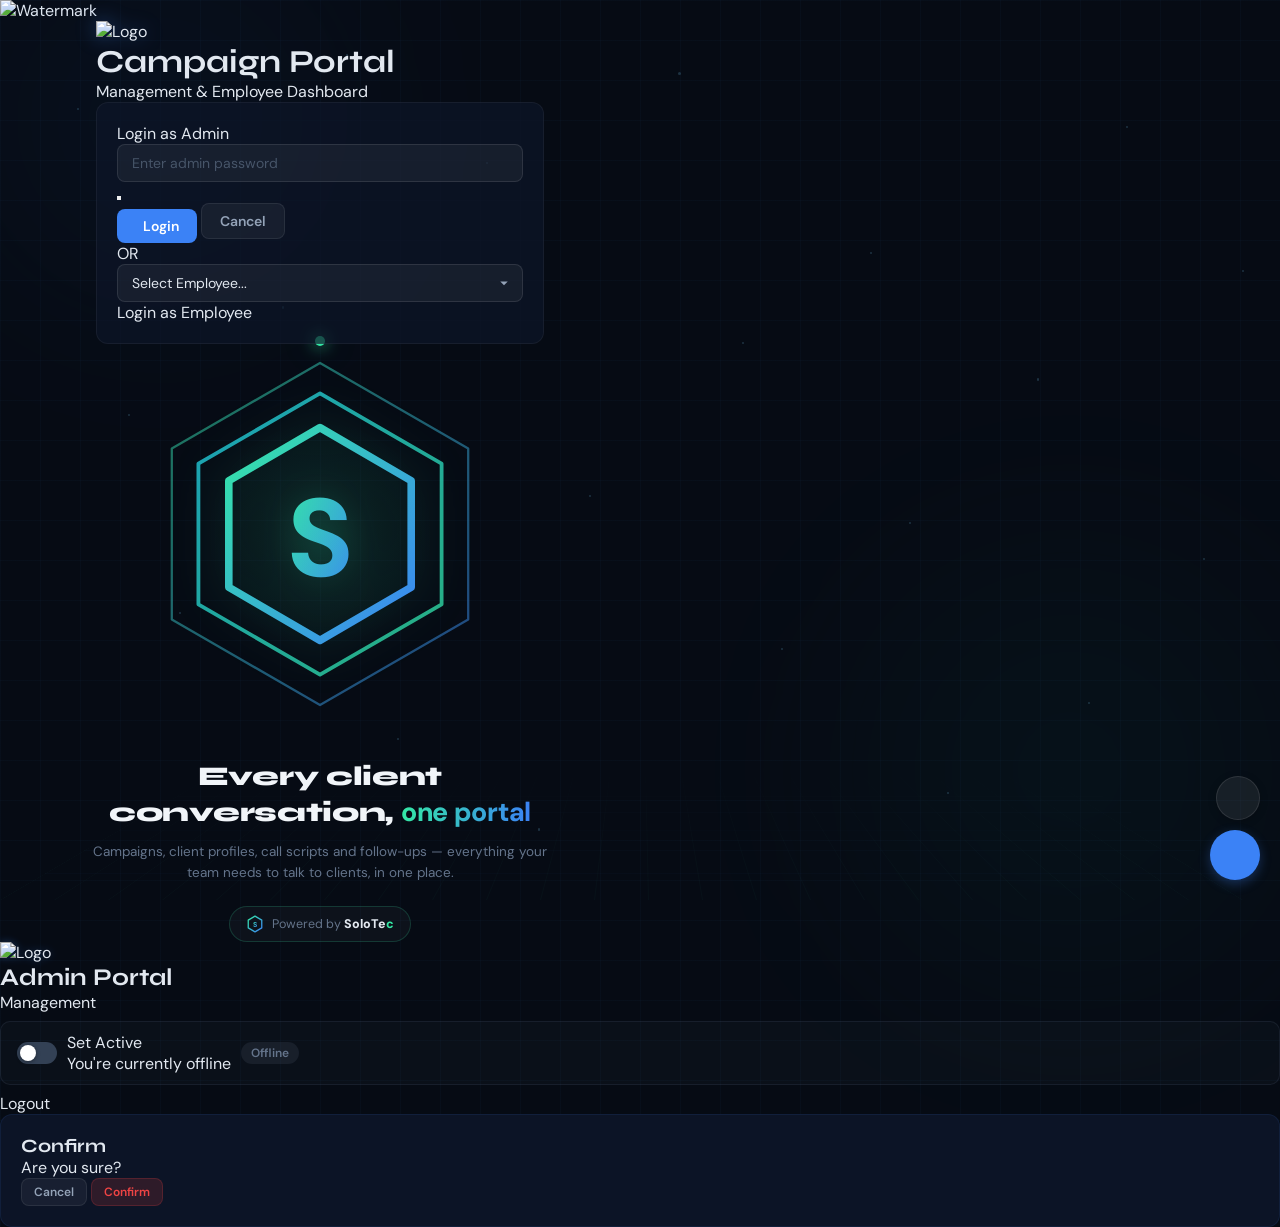
==== commit f100ca9d: "Update index.html" ====
--- a/index.html
+++ b/index.html
@@ -15,6 +15,79 @@
 <script src="https://cdn.sheetjs.com/xlsx-0.20.1/package/dist/xlsx.full.min.js"></script>
 <link href="https://fonts.googleapis.com/css2?family=DM+Sans:wght@300;400;500;600;700&family=Syne:wght@400;500;600;700;800&display=swap" rel="stylesheet">
 <link rel="stylesheet" href="css/main.css">
+<style id="solotec-login-css">
+/* ═══ SoloTec Login Enhancement — additive only ═══ */
+.st-aurora { position:absolute; border-radius:9999px; filter:blur(110px); opacity:.3; pointer-events:none; z-index:0; }
+.st-aurora-blue { width:560px; height:560px; background:radial-gradient(circle, rgba(59,130,246,0.25) 0%, transparent 65%); top:-160px; left:-120px; animation:stDrift1 24s ease-in-out infinite; }
+.st-aurora-teal { width:620px; height:620px; background:radial-gradient(circle, rgba(20,120,110,0.35) 0%, transparent 65%); bottom:-180px; right:-100px; animation:stDrift2 28s ease-in-out infinite; }
+@keyframes stDrift1 { 0%,100%{transform:translate(0,0)} 50%{transform:translate(60px,45px)} }
+@keyframes stDrift2 { 0%,100%{transform:translate(0,0)} 50%{transform:translate(-55px,-40px)} }
+
+.st-stars { position:absolute; inset:0; pointer-events:none; z-index:0; }
+.st-stars span { position:absolute; width:2px; height:2px; background:#7DD3FC; border-radius:9999px; opacity:.2; animation:stTwinkle 6s ease-in-out infinite; }
+.st-stars span:nth-child(1){left:6%;top:12%} .st-stars span:nth-child(2){left:14%;top:68%;animation-delay:.5s}
+.st-stars span:nth-child(3){left:22%;top:34%;animation-delay:1s;width:2.5px;height:2.5px} .st-stars span:nth-child(4){left:31%;top:82%;animation-delay:1.5s}
+.st-stars span:nth-child(5){left:38%;top:18%;animation-delay:2s} .st-stars span:nth-child(6){left:46%;top:55%;animation-delay:2.5s}
+.st-stars span:nth-child(7){left:53%;top:8%;animation-delay:3s;width:2.5px;height:2.5px} .st-stars span:nth-child(8){left:61%;top:72%;animation-delay:3.5s}
+.st-stars span:nth-child(9){left:68%;top:28%;animation-delay:4s} .st-stars span:nth-child(10){left:74%;top:88%;animation-delay:4.5s}
+.st-stars span:nth-child(11){left:81%;top:42%;animation-delay:5s;width:2.5px;height:2.5px} .st-stars span:nth-child(12){left:88%;top:14%;animation-delay:.8s}
+.st-stars span:nth-child(13){left:94%;top:62%;animation-delay:1.3s} .st-stars span:nth-child(14){left:10%;top:46%;animation-delay:1.8s}
+.st-stars span:nth-child(15){left:27%;top:6%;animation-delay:2.3s} .st-stars span:nth-child(16){left:42%;top:92%;animation-delay:2.8s;width:2.5px;height:2.5px}
+.st-stars span:nth-child(17){left:58%;top:38%;animation-delay:3.3s} .st-stars span:nth-child(18){left:71%;top:58%;animation-delay:3.8s}
+.st-stars span:nth-child(19){left:85%;top:78%;animation-delay:4.3s} .st-stars span:nth-child(20){left:97%;top:30%;animation-delay:4.8s}
+@keyframes stTwinkle { 0%,100%{opacity:.12;transform:scale(1)} 50%{opacity:.65;transform:scale(1.4)} }
+
+.st-grid-floor {
+  position:absolute; left:0; right:0; bottom:0; height:42vh;
+  background-image: linear-gradient(rgba(59,130,246,0.05) 1px, transparent 1px), linear-gradient(90deg, rgba(52,232,165,0.04) 1px, transparent 1px);
+  background-size:54px 54px;
+  transform:perspective(600px) rotateX(58deg); transform-origin:bottom;
+  mask-image:linear-gradient(to top, rgba(0,0,0,0.65), transparent);
+  -webkit-mask-image:linear-gradient(to top, rgba(0,0,0,0.65), transparent);
+  pointer-events:none; z-index:0;
+}
+
+.solotec-side { display:none; }
+
+@media (min-width:1100px) {
+  #login-screen { justify-content:stretch !important; }
+  #login-screen > .login-left-col {
+    flex:0 0 50%; width:50%; max-width:50%;
+    display:flex; flex-direction:column; align-items:center; justify-content:center;
+    position:relative; z-index:10;
+  }
+  #login-screen > .login-left-col > .fade-in { width:100%; max-width:28rem; }
+
+  .solotec-side {
+    display:flex; flex-direction:column; align-items:center; justify-content:center;
+    gap:34px; position:relative; z-index:1;
+    flex:0 0 50%; width:50%; max-width:50%;
+  }
+  .st-hex-core { position:relative; width:380px; height:380px; }
+  .st-hex { position:absolute; inset:0; width:100%; height:100%; }
+  .st-hex-outer { animation:stSpin 40s linear infinite; }
+  .st-hex-mid   { animation:stSpinRev 28s linear infinite; }
+  .st-hex-inner { animation:stBreathe 7s ease-in-out infinite; filter:drop-shadow(0 0 26px rgba(52,232,165,0.35)); }
+  @keyframes stSpin    { from{transform:rotate(0deg)} to{transform:rotate(360deg)} }
+  @keyframes stSpinRev { from{transform:rotate(360deg)} to{transform:rotate(0deg)} }
+  @keyframes stBreathe { 0%,100%{transform:scale(1)} 50%{transform:scale(1.05)} }
+  .st-orbit { position:absolute; inset:-14px; animation:stSpin 12s linear infinite; }
+  .st-orbit-dot { position:absolute; top:6px; left:50%; width:10px; height:10px; margin-left:-5px; border-radius:9999px; background:#34E8A5; box-shadow:0 0 16px rgba(52,232,165,0.9), 0 0 36px rgba(52,232,165,0.4); }
+  .st-hex-glow { position:absolute; inset:20%; border-radius:9999px; background:radial-gradient(circle, rgba(52,232,165,0.1) 0%, transparent 70%); animation:stBreathe 7s ease-in-out infinite; }
+
+  .st-hero-text { text-align:center; max-width:480px; }
+  .st-hero-text h2 { color:#F1F5F9; font-family:'Syne',sans-serif; font-size:27px; font-weight:800; line-height:1.35; margin:0 0 10px; letter-spacing:-0.3px; }
+  .st-grad-text { background:linear-gradient(90deg,#34E8A5,#3B82F6); -webkit-background-clip:text; background-clip:text; -webkit-text-fill-color:transparent; color:transparent; }
+  .st-hero-text p { color:#64748B; font-size:13.5px; margin:0 0 22px; line-height:1.6; }
+  .st-powered { display:inline-flex; align-items:center; gap:8px; padding:8px 16px; border-radius:999px; background:rgba(255,255,255,0.03); border:1px solid rgba(52,232,165,0.18); color:#64748B; font-size:12.5px; }
+  .st-powered b { color:#E2E8F0; font-weight:800; }
+  .st-powered b i { color:#34E8A5; font-style:normal; }
+}
+
+@media (prefers-reduced-motion:reduce) {
+  .st-aurora, .st-stars span, .st-hex, .st-orbit, .st-hex-glow { animation:none !important; }
+}
+</style>
 </head>
 <body class="grid-bg">
 
@@ -39,6 +112,19 @@
   <div class="absolute inset-0 flex items-center justify-center pointer-events-none opacity-[0.07] scale-[1.8] rotate-12">
     <img src="https://cdn.jsdelivr.net/gh/nationsskyreports-rgb/camp_portal@main/icon-512.png" alt="Watermark" class="w-full max-w-2xl object-contain" style="mix-blend-mode:lighten;">
   </div>
+
+  <!-- SoloTec decorative background -->
+  <div class="st-aurora st-aurora-blue"></div>
+  <div class="st-aurora st-aurora-teal"></div>
+  <div class="st-stars">
+    <span></span><span></span><span></span><span></span><span></span>
+    <span></span><span></span><span></span><span></span><span></span>
+    <span></span><span></span><span></span><span></span><span></span>
+    <span></span><span></span><span></span><span></span><span></span>
+  </div>
+  <div class="st-grid-floor"></div>
+
+  <div class="login-left-col">
   <div class="w-full max-w-md fade-in relative z-10">
     <div class="text-center mb-10 flex flex-col items-center">
       <div class="relative mb-6">
@@ -71,6 +157,41 @@
         <div onclick="loginAsEmployee()" class="w-full flex items-center justify-center gap-3 p-4 rounded-xl bg-white/5 border border-white/10 text-slate-300 font-semibold cursor-pointer hover:bg-white/10 hover:text-white transition-all hover:scale-[1.02] active:scale-[0.98]">
           <i data-lucide="user" class="w-5 h-5"></i>Login as Employee
         </div>
+      </div>
+    </div>
+  </div>
+  </div><!-- /login-left-col -->
+
+  <!-- ═══ SoloTec side (decorative, desktop only) ═══ -->
+  <div class="solotec-side" aria-hidden="true">
+    <div class="st-hex-core">
+      <svg class="st-hex st-hex-outer" viewBox="0 0 200 200">
+        <path d="M100 10 L178 55 V145 L100 190 L22 145 V55 Z" fill="none" stroke="url(#stGradA)" stroke-width="1.2" stroke-linejoin="round" opacity="0.5"/>
+        <defs><linearGradient id="stGradA" x1="0%" y1="0%" x2="100%" y2="100%"><stop offset="0%" stop-color="#34E8A5"/><stop offset="100%" stop-color="#3B82F6"/></linearGradient></defs>
+      </svg>
+      <svg class="st-hex st-hex-mid" viewBox="0 0 200 200">
+        <path d="M100 26 L164 63 V137 L100 174 L36 137 V63 Z" fill="none" stroke="url(#stGradB)" stroke-width="2" stroke-linejoin="round" opacity="0.75"/>
+        <defs><linearGradient id="stGradB" x1="0%" y1="0%" x2="100%" y2="100%"><stop offset="0%" stop-color="#22D3EE"/><stop offset="100%" stop-color="#34E8A5"/></linearGradient></defs>
+      </svg>
+      <svg class="st-hex st-hex-inner" viewBox="0 0 200 200">
+        <defs><linearGradient id="stGradC" x1="0%" y1="0%" x2="100%" y2="100%"><stop offset="0%" stop-color="#34E8A5"/><stop offset="100%" stop-color="#3B82F6"/></linearGradient></defs>
+        <path d="M100 44 L148 72 V128 L100 156 L52 128 V72 Z" fill="none" stroke="url(#stGradC)" stroke-width="4" stroke-linejoin="round"/>
+        <text x="100" y="122" text-anchor="middle" font-size="58" font-weight="800" fill="url(#stGradC)" font-family="Arial, sans-serif">S</text>
+      </svg>
+      <div class="st-orbit"><span class="st-orbit-dot"></span></div>
+      <div class="st-hex-glow"></div>
+    </div>
+
+    <div class="st-hero-text">
+      <h2>Every client conversation, <span class="st-grad-text">one portal</span></h2>
+      <p>Campaigns, client profiles, call scripts and follow-ups — everything your team needs to talk to clients, in one place.</p>
+      <div class="st-powered">
+        <svg viewBox="0 0 48 48" width="18" height="18">
+          <defs><linearGradient id="stLogoG" x1="0%" y1="0%" x2="100%" y2="100%"><stop offset="0%" stop-color="#34E8A5"/><stop offset="100%" stop-color="#3B82F6"/></linearGradient></defs>
+          <path d="M24 3 L42 13.5 V34.5 L24 45 L6 34.5 V13.5 Z" fill="none" stroke="url(#stLogoG)" stroke-width="3.5" stroke-linejoin="round"/>
+          <text x="24" y="31" text-anchor="middle" font-size="19" font-weight="800" fill="url(#stLogoG)" font-family="Arial, sans-serif">S</text>
+        </svg>
+        <span>Powered by <b>SoloTe<i>c</i></b></span>
       </div>
     </div>
   </div>
